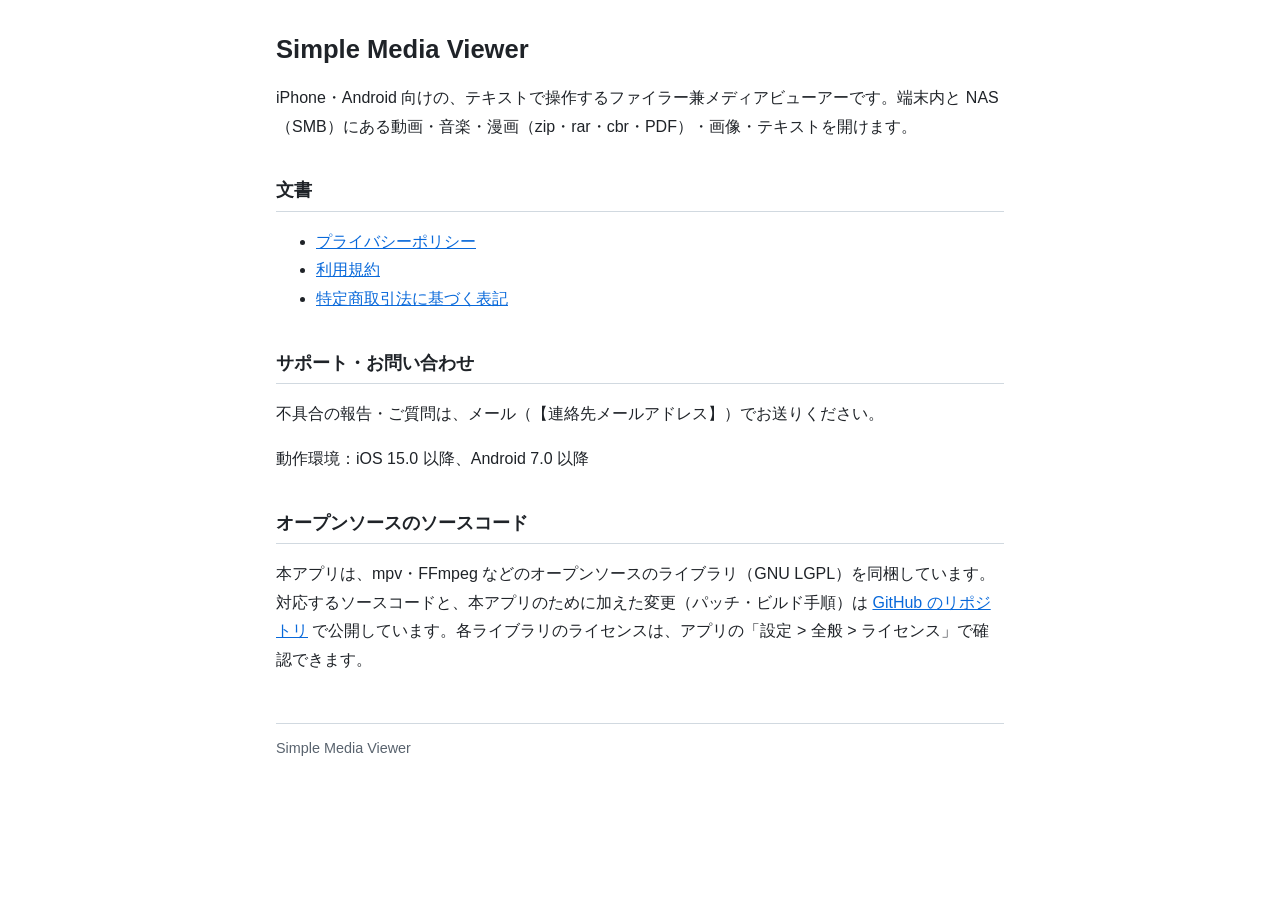
==== docs/index.html @ 4d5fc422 "LGPL のソースの案内と、libmpv の変更点・Web ページを公開する Co-Authored-By: Claude Opus 5.5 <noreply@anthropic.com> Claud" ====
<!doctype html>
<html lang="ja">
<head>
<meta charset="utf-8">
<meta name="viewport" content="width=device-width, initial-scale=1">
<title>Simple Media Viewer</title>
<link rel="stylesheet" href="style.css">
</head>
<body>
<main>
<h1>Simple Media Viewer</h1>
<p>iPhone・Android 向けの、テキストで操作するファイラー兼メディアビューアーです。端末内と NAS（SMB）にある動画・音楽・漫画（zip・rar・cbr・PDF）・画像・テキストを開けます。</p>

<h2>文書</h2>
<ul>
<li><a href="privacy.html">プライバシーポリシー</a></li>
<li><a href="terms.html">利用規約</a></li>
<li><a href="tokushoho.html">特定商取引法に基づく表記</a></li>
</ul>

<h2>サポート・お問い合わせ</h2>
<p>不具合の報告・ご質問は、メール（【連絡先メールアドレス】）でお送りください。</p>
<p>動作環境：iOS 15.0 以降、Android 7.0 以降</p>

<h2>オープンソースのソースコード</h2>
<p>本アプリは、mpv・FFmpeg などのオープンソースのライブラリ（GNU LGPL）を同梱しています。対応するソースコードと、本アプリのために加えた変更（パッチ・ビルド手順）は <a href="https://github.com/conqueror81-source/simple-media-viewer-oss">GitHub のリポジトリ</a> で公開しています。各ライブラリのライセンスは、アプリの「設定 &gt; 全般 &gt; ライセンス」で確認できます。</p>

<footer>Simple Media Viewer</footer>
</main>
</body>
</html>
---- docs/style.css ----
:root {
  --bg: #ffffff;
  --fg: #1f2328;
  --muted: #59636e;
  --line: #d1d9e0;
  --link: #0969da;
}
@media (prefers-color-scheme: dark) {
  :root {
    --bg: #0d1117;
    --fg: #e6edf3;
    --muted: #9198a1;
    --line: #3d444d;
    --link: #4493f8;
  }
}
* { box-sizing: border-box; }
body {
  margin: 0;
  background: var(--bg);
  color: var(--fg);
  font-family: -apple-system, BlinkMacSystemFont, "Hiragino Sans", "Noto Sans JP", sans-serif;
  line-height: 1.8;
}
main { max-width: 760px; margin: 0 auto; padding: 32px 16px 64px; }
h1 { font-size: 1.6rem; line-height: 1.4; margin: 0 0 8px; }
h2 { font-size: 1.15rem; margin: 32px 0 8px; padding-bottom: 4px; border-bottom: 1px solid var(--line); }
a { color: var(--link); }
nav { font-size: 0.9rem; margin-bottom: 24px; }
nav a { margin-right: 12px; }
.date, footer { color: var(--muted); font-size: 0.9rem; }
footer { margin-top: 48px; border-top: 1px solid var(--line); padding-top: 12px; }
dl { margin: 0; }
dt { font-weight: 600; margin-top: 16px; }
dd { margin: 4px 0 0; }
code { font-size: 0.9em; }
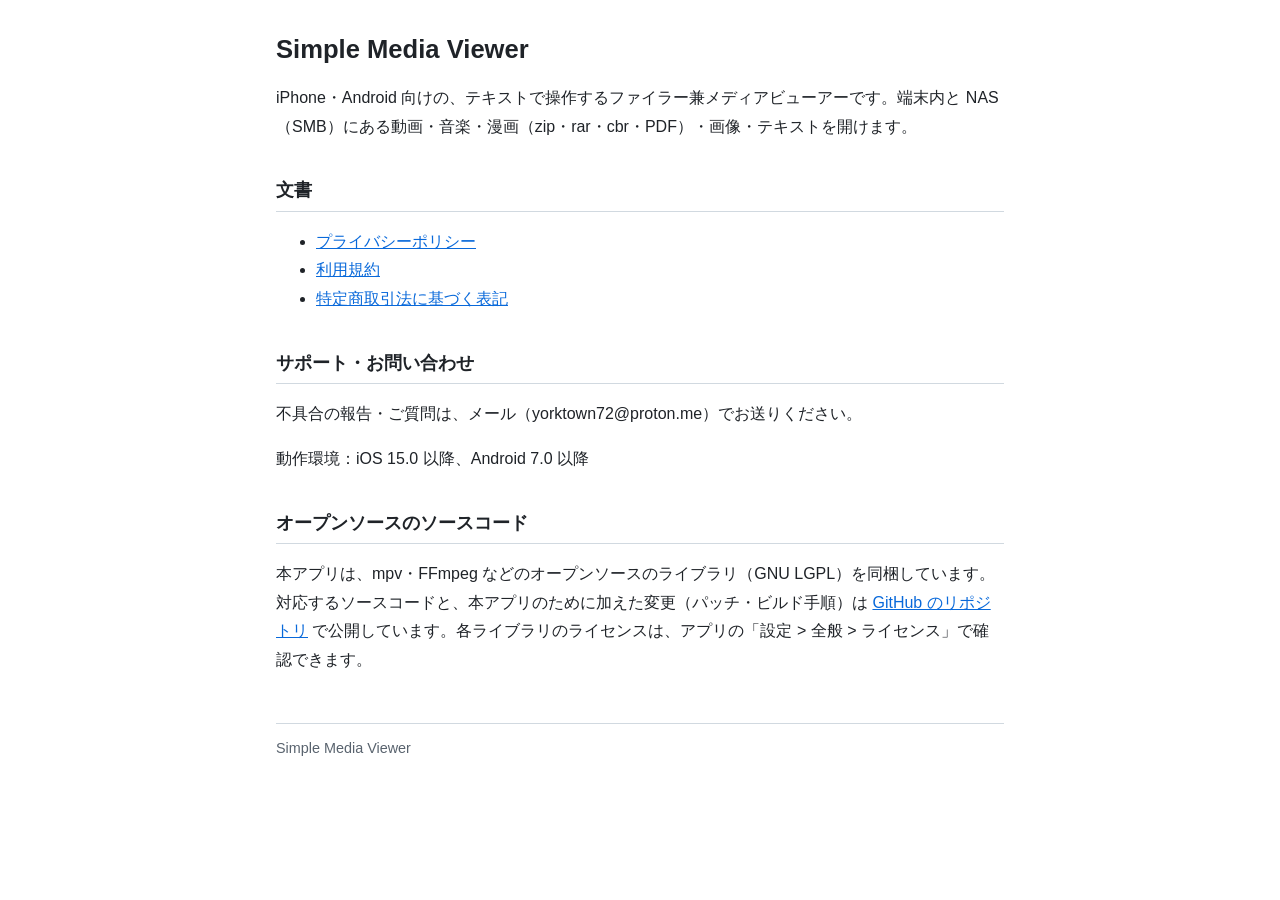
==== commit af39845c: "Update index.html" ====
--- a/docs/index.html
+++ b/docs/index.html
@@ -19,7 +19,7 @@
 </ul>
 
 <h2>サポート・お問い合わせ</h2>
-<p>不具合の報告・ご質問は、メール（【連絡先メールアドレス】）でお送りください。</p>
+<p>不具合の報告・ご質問は、メール（yorktown72@proton.me）でお送りください。</p>
 <p>動作環境：iOS 15.0 以降、Android 7.0 以降</p>
 
 <h2>オープンソースのソースコード</h2>
